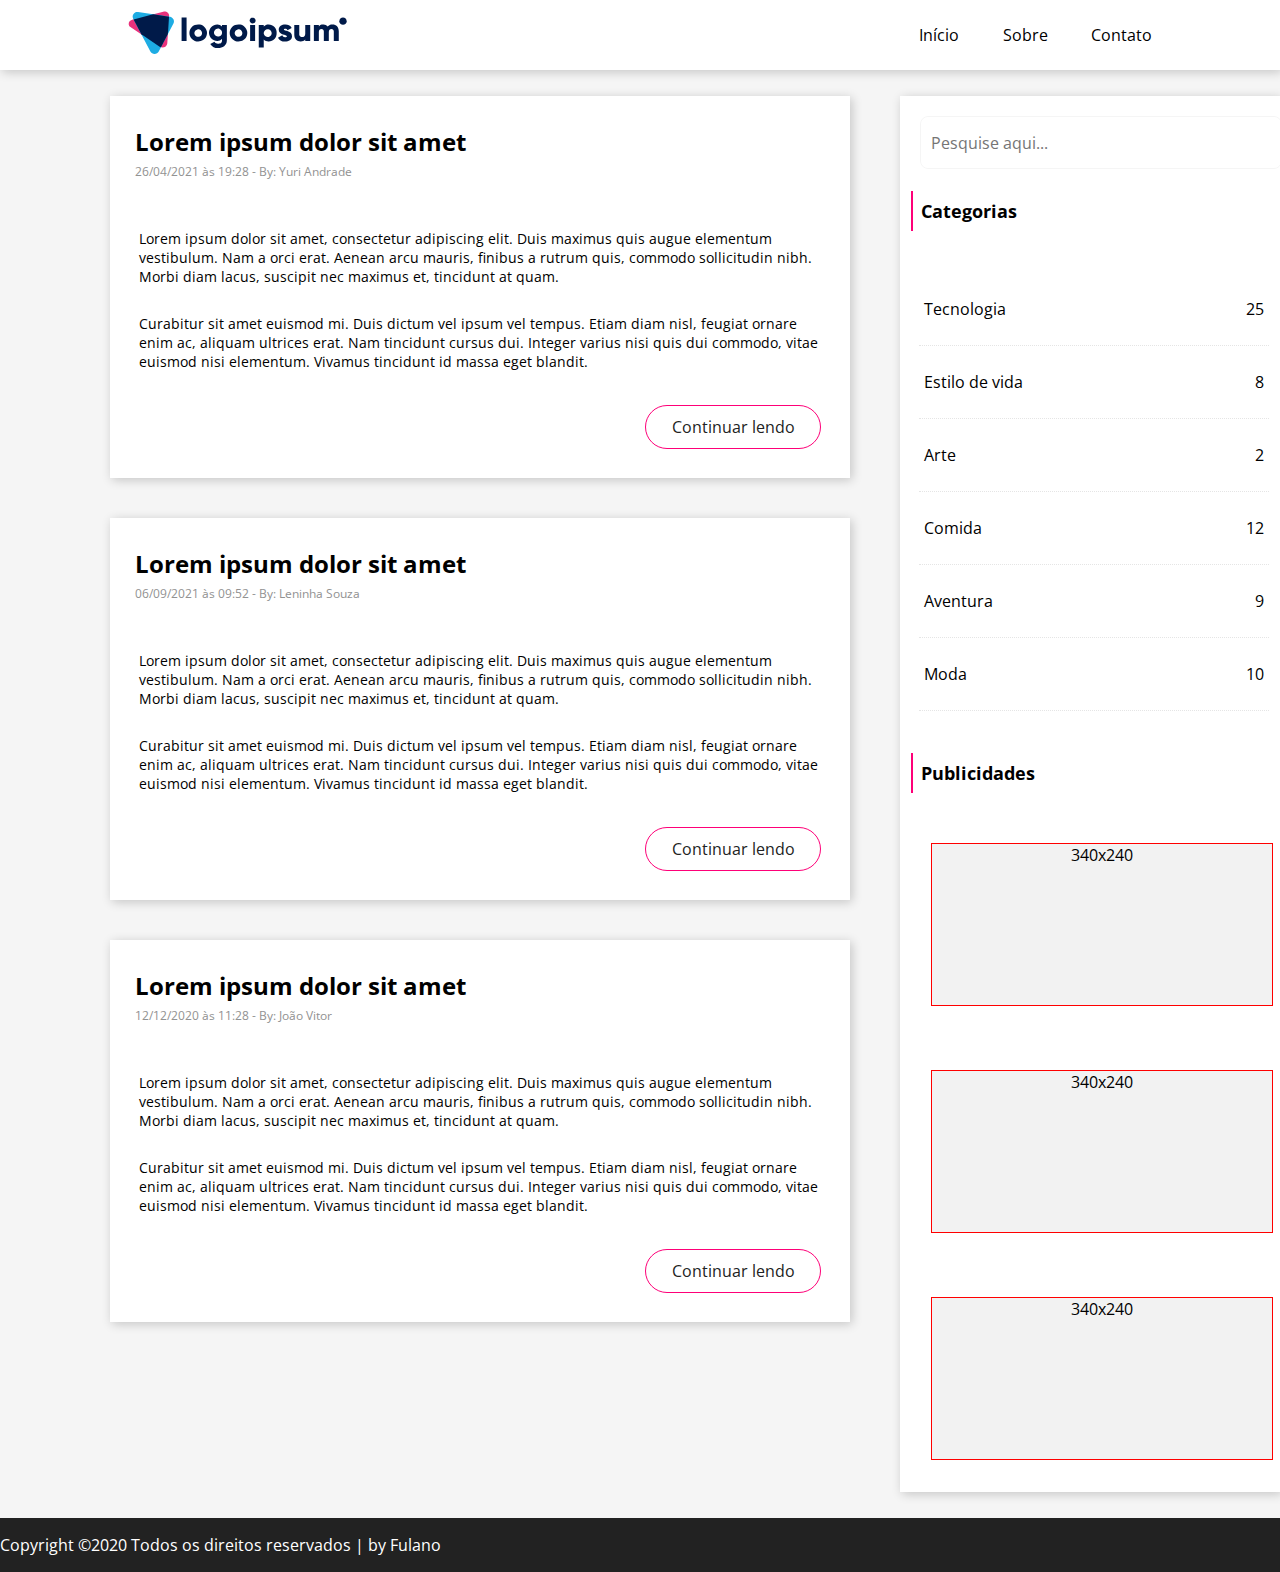
==== index.html @ 37d8cbd1 "layout em construção" ====
<!DOCTYPE html>
<html lang="en">
<head>
    <meta charset="UTF-8">
    <meta http-equiv="X-UA-Compatible" content="IE=edge">
    <meta name="viewport" content="width=device-width, initial-scale=1.0">
    <title>Document</title>
    <link rel="stylesheet" href="style.css">
    <link href="https://fonts.googleapis.com/css2?family=Open+Sans:wght@400;700&display=swap" rel="stylesheet">
</head>
<body>
    
    <div id="principal">
        <header class="corDeFundo">
            <nav>
                <div class="logo">
                    <svg width="219" height="43" viewBox="0 0 219 43" fill="none" xmlns="http://www.w3.org/2000/svg">
                        <path d="M31.6533 35.6563L2.42233 15.9911C-0.539878 13.9983 0.467078 9.84916 4.16087 8.87348L35.2281 0.649847C35.8863 0.418249 36.5915 0.34307 37.2853 0.43055C37.9792 0.51803 38.6417 0.765644 39.2177 1.15285C39.7938 1.54005 40.2669 2.05566 40.5978 2.6569C40.9286 3.25814 41.1076 3.92766 41.1199 4.6099L39.2787 32.4971C39.0604 35.8072 34.6155 37.649 31.6533 35.6563Z" fill="#E9327C"/>
                        <path d="M22.3821 40.511L5.16124 7.66573C4.76759 6.91434 4.59436 6.07151 4.66067 5.23018C4.72697 4.38887 5.03022 3.58174 5.53698 2.89783C6.04375 2.21392 6.73432 1.6798 7.53253 1.35435C8.3308 1.0289 9.20568 0.924786 10.0608 1.05347L41.9753 5.85734C42.7101 5.96795 43.4075 6.24708 44.01 6.67177C44.6127 7.09647 45.1033 7.65456 45.4416 8.30026C45.7799 8.94595 45.9563 9.66072 45.9562 10.3858C45.9561 11.1109 45.7795 11.8256 45.441 12.4712L30.7392 40.5126C30.3444 41.2618 29.7454 41.8904 29.0082 42.3293C28.2709 42.7681 27.4238 43.0001 26.5601 43C25.6964 42.9999 24.8494 42.7675 24.1124 42.3283C23.3753 41.8892 22.7765 41.2604 22.3821 40.511Z" fill="#1DACE3"/>
                        <path d="M41.0418 5.71592L25.1325 3.32114L5.59961 8.4937L13.3961 23.3693L31.6533 35.6563C32.0561 35.9243 32.4991 36.1296 32.9666 36.2649L39.9012 23.0388L41.0418 5.71592Z" fill="#001A49"/>
                        <path d="M121.625 9.55524C121.625 8.97848 121.801 8.4147 122.129 7.93518C122.458 7.45559 122.925 7.08183 123.471 6.86115C124.018 6.64045 124.619 6.58271 125.199 6.69522C125.779 6.80774 126.312 7.08544 126.73 7.49325C127.148 7.90105 127.433 8.42066 127.548 8.98632C127.664 9.55198 127.604 10.1383 127.378 10.6711C127.152 11.2039 126.768 11.6594 126.277 11.9797C125.785 12.3002 125.207 12.4712 124.616 12.4712C123.825 12.4634 123.07 12.1536 122.511 11.6084C121.952 11.0633 121.634 10.3261 121.625 9.55524ZM122.124 13.8966H127.109V30.096H122.124V13.8966Z" fill="#001A49"/>
                        <path d="M148.632 21.9963C148.691 23.0671 148.531 24.1384 148.162 25.1488C147.794 26.1591 147.225 27.0885 146.487 27.8834C145.75 28.6785 144.858 29.3233 143.864 29.7811C142.87 30.2387 141.792 30.5003 140.695 30.5505C139.77 30.5995 138.847 30.4476 137.991 30.1057C137.135 29.7638 136.367 29.2404 135.744 28.5737V36.5764H130.762V13.8967H135.744V15.419C136.368 14.7525 137.135 14.2295 137.991 13.8878C138.847 13.5462 139.77 13.3945 140.695 13.4438C141.792 13.4938 142.869 13.7551 143.863 14.2126C144.858 14.6702 145.75 15.315 146.487 16.1098C147.225 16.9046 147.794 17.8339 148.162 18.8441C148.531 19.8544 148.691 20.9257 148.632 21.9963ZM143.65 21.9963C143.63 21.2379 143.382 20.5019 142.936 19.8805C142.489 19.2591 141.865 18.7799 141.141 18.5029C140.417 18.2258 139.625 18.1632 138.864 18.3229C138.104 18.4826 137.408 18.8575 136.865 19.4007C136.322 19.9439 135.956 20.6313 135.811 21.3768C135.667 22.1223 135.751 22.8927 136.053 23.5918C136.355 24.2909 136.862 24.8875 137.51 25.3069C138.158 25.7264 138.919 25.9501 139.697 25.95C140.231 25.9735 140.765 25.8865 141.262 25.6948C141.759 25.503 142.209 25.2109 142.582 24.8375C142.956 24.4641 143.244 24.0179 143.428 23.5283C143.612 23.0387 143.687 22.5166 143.65 21.9963Z" fill="#001A49"/>
                        <path d="M164.012 25.2333C164.012 28.9598 160.69 30.5473 157.102 30.5473C155.652 30.6752 154.197 30.376 152.924 29.6884C151.651 29.0009 150.619 27.9565 149.96 26.6905L154.278 24.2942C154.454 24.8794 154.83 25.388 155.344 25.7352C155.858 26.0822 156.479 26.2467 157.102 26.2011C158.298 26.2011 158.895 25.8436 158.895 25.1968C158.895 23.4138 150.723 24.3545 150.723 18.7481C150.723 15.2171 153.778 13.4358 157.241 13.4358C158.539 13.396 159.825 13.6966 160.964 14.3062C162.103 14.9157 163.054 15.812 163.718 16.9016L159.466 19.1375C159.28 18.7123 158.97 18.3498 158.574 18.0955C158.178 17.8412 157.714 17.7062 157.241 17.7073C156.377 17.7073 155.846 18.0251 155.846 18.6147C155.841 20.474 164.012 19.2424 164.012 25.2333Z" fill="#001A49"/>
                        <path d="M182.224 13.8966V30.096H177.241V28.5705C176.666 29.2425 175.935 29.772 175.109 30.1155C174.283 30.4592 173.386 30.6071 172.49 30.5473C169.135 30.5473 166.278 28.2145 166.278 23.8397V13.8966H171.262V23.131C171.22 23.5171 171.264 23.9074 171.393 24.2749C171.521 24.6423 171.73 24.9781 172.005 25.2587C172.281 25.5392 172.615 25.758 172.986 25.8996C173.356 26.0412 173.754 26.1024 174.152 26.0787C175.978 26.0787 177.248 25.0427 177.248 22.7416V13.8966H182.224Z" fill="#001A49"/>
                        <path d="M210.784 20.1482V30.096H205.801V20.5709C205.801 18.9516 205.002 17.9139 203.409 17.9139C201.747 17.9139 200.818 19.0485 200.818 20.9602V30.096H195.834V20.5709C195.834 18.9516 195.037 17.9139 193.442 17.9139C191.782 17.9139 190.851 19.0485 190.851 20.9602V30.096H185.869V13.8967H190.86V15.3809C191.376 14.72 192.054 14.1959 192.831 13.8564C193.609 13.5169 194.461 13.3728 195.311 13.4374C196.164 13.3967 197.013 13.5722 197.776 13.9468C198.539 14.3214 199.189 14.8823 199.663 15.5748C200.215 14.8502 200.947 14.274 201.789 13.9003C202.632 13.5264 203.558 13.3672 204.481 13.4374C208.293 13.4438 210.784 16.0992 210.784 20.1482Z" fill="#001A49"/>
                        <path d="M215.005 13.7965C217.048 13.7965 218.704 12.1815 218.704 10.1893C218.704 8.197 217.048 6.582 215.005 6.582C212.962 6.582 211.306 8.197 211.306 10.1893C211.306 12.1815 212.962 13.7965 215.005 13.7965Z" fill="#001A49"/>
                        <path d="M53.5961 6.44531H58.5803V30.096H53.5961V6.44531ZM61.4024 21.9963C61.3969 20.2979 61.9083 18.6363 62.8717 17.2215C63.8352 15.8068 65.2074 14.7027 66.8146 14.0491C68.422 13.3955 70.1919 13.2217 71.9006 13.5497C73.6092 13.8778 75.1793 14.6929 76.4128 15.8919C77.6463 17.091 78.4866 18.6199 78.8288 20.2853C79.1702 21.9505 78.9974 23.6773 78.3327 25.2469C77.6673 26.8165 76.5394 28.1583 75.0918 29.1024C73.6449 30.0465 71.9425 30.5505 70.201 30.5505C69.0445 30.5625 67.897 30.3498 66.8258 29.9245C65.7545 29.4992 64.7808 28.8699 63.9617 28.0736C63.1426 27.2772 62.4943 26.3296 62.0549 25.2862C61.6155 24.2427 61.3937 23.1243 61.4024 21.9963ZM74.0269 21.9963C74.0073 21.2637 73.7666 20.553 73.3349 19.953C72.9032 19.3531 72.3001 18.8907 71.6004 18.6234C70.9007 18.3562 70.136 18.2961 69.4014 18.4506C68.6669 18.6051 67.9954 18.9675 67.4709 19.4923C66.9465 20.0171 66.5924 20.6811 66.4528 21.4012C66.3133 22.1213 66.3945 22.8655 66.6863 23.5408C66.9782 24.2161 67.4678 24.7924 68.0938 25.1978C68.7198 25.6031 69.4545 25.8194 70.2059 25.8197C70.7202 25.834 71.2324 25.7442 71.7095 25.5559C72.1867 25.3676 72.6191 25.085 72.9781 24.7257C73.3377 24.3665 73.6176 23.9385 73.7988 23.4688C73.9807 22.999 74.0605 22.4977 74.0332 21.9963H74.0269ZM98.8732 13.8919V29.2824C98.8732 34.7251 94.5212 37.0245 90.1041 37.0245C88.5488 37.139 86.992 36.8337 85.6031 36.1422C84.2142 35.4507 83.0472 34.3996 82.2306 33.1042L86.4819 30.7062C86.8247 31.3823 87.3712 31.9401 88.0485 32.305C88.7251 32.67 89.5003 32.8245 90.27 32.7482C90.7611 32.8137 91.2614 32.7707 91.733 32.6224C92.2046 32.4742 92.6363 32.2246 92.9959 31.8919C93.3556 31.5593 93.634 31.1521 93.811 30.7005C93.9881 30.2488 94.0587 29.7642 94.0174 29.2824V27.7918C93.4339 28.4879 92.6909 29.041 91.8484 29.4066C91.006 29.7722 90.088 29.9404 89.1666 29.8974C86.9745 29.8309 84.8943 28.9348 83.3676 27.3988C81.8409 25.8628 80.9873 23.8074 80.9873 21.6682C80.9873 19.5289 81.8409 17.4736 83.3676 15.9375C84.8943 14.4015 86.9745 13.5054 89.1666 13.439C90.088 13.396 91.006 13.5641 91.8484 13.9297C92.6909 14.2954 93.4339 14.8484 94.0174 15.5446V13.8919H98.8732ZM94.0237 21.6674C94.0566 20.885 93.8488 20.1108 93.4269 19.4445C93.005 18.7783 92.3886 18.2503 91.6567 17.9285C90.9249 17.6067 90.1111 17.5058 89.3198 17.6387C88.5285 17.7718 87.7959 18.1325 87.2166 18.6746C86.6372 19.2168 86.237 19.9156 86.0684 20.6811C85.8998 21.4467 85.969 22.244 86.2685 22.9706C86.5679 23.6972 87.0836 24.3198 87.7483 24.7584C88.4137 25.197 89.1981 25.4316 90.0013 25.4319C90.5246 25.4679 91.0501 25.3965 91.5434 25.2224C92.0374 25.0484 92.4879 24.7756 92.8665 24.4214C93.2457 24.0672 93.5445 23.6397 93.7439 23.1662C93.9433 22.6927 94.0384 22.1838 94.0237 21.6721V21.6674ZM101.695 21.9852C101.689 20.2869 102.201 18.6251 103.164 17.2104C104.128 15.7957 105.5 14.6916 107.108 14.038C108.715 13.3844 110.484 13.2106 112.193 13.5386C113.902 13.8667 115.472 14.6818 116.705 15.8808C117.939 17.0798 118.78 18.6088 119.121 20.2741C119.463 21.9394 119.291 23.6662 118.625 25.2358C117.96 26.8054 116.833 28.1472 115.385 29.0912C113.937 30.0354 112.235 30.5394 110.494 30.5394C109.338 30.5514 108.192 30.3389 107.121 29.9143C106.051 29.4898 105.077 28.8615 104.259 28.0664C103.439 27.2712 102.791 26.3249 102.351 25.2828C101.911 24.2406 101.688 23.1234 101.695 21.9963V21.9852ZM114.319 21.9852C114.3 21.2521 114.06 20.5409 113.628 19.9404C113.196 19.34 112.593 18.8771 111.893 18.6095C111.193 18.3419 110.428 18.2817 109.692 18.4363C108.958 18.5908 108.285 18.9534 107.761 19.4785C107.236 20.0036 106.882 20.668 106.743 21.3886C106.603 22.1091 106.684 22.8538 106.976 23.5295C107.269 24.2051 107.758 24.7817 108.385 25.187C109.012 25.5925 109.747 25.8087 110.498 25.8086C111.012 25.8219 111.522 25.7317 111.998 25.5437C112.473 25.3556 112.904 25.0739 113.262 24.716C113.621 24.3581 113.9 23.9318 114.082 23.4638C114.264 22.9958 114.345 22.4962 114.319 21.9963V21.9852Z" fill="#001A49"/>
                        </svg>
                        
                </div>
    
                <div class="navegacao">
                    <ul>
                        <li>
                            <a href="">Início</a>
                        </li>
                        <li>
                            <a href="">Sobre</a>
                        </li>
                        <li>
                            <a href="">Contato</a>
                        </li>
                    </ul>
                </div>
            </nav>
        </header>

        <main>

            <div class="wrapper">

                <div class="conteudo-principal">
                    <section class="um corDeFundo">
                        <div class="titulo">
                            <h3>Lorem ipsum dolor sit amet</h3>
                            <span>26/04/2021 às 19:28 - By: Yuri Andrade</span>
                        </div>
                        <img src="./assets/pessoa.png" alt="">
                        <div class="paragrafo">
                            <p>
                                Lorem ipsum dolor sit amet, consectetur adipiscing elit. Duis maximus quis augue elementum vestibulum. Nam a orci erat. Aenean arcu mauris, finibus a rutrum quis, commodo sollicitudin nibh. Morbi diam lacus, suscipit nec maximus et, tincidunt at quam. 
                            </p>    
                            <p>
                                Curabitur sit amet euismod mi. Duis dictum vel ipsum vel tempus. Etiam diam nisl, feugiat ornare enim ac, aliquam ultrices erat. Nam tincidunt cursus dui. Integer varius nisi quis dui commodo, vitae euismod nisi elementum. Vivamus tincidunt id massa eget blandit.
                            </p>
                        </div>
                        
                        <div class="button">
                            <button type="button"><a href="leiaMais.html">Continuar lendo</a></button>                     
                       </div>
                    </section>
        
                    <section class="dois corDeFundo">
                        <div class="titulo">
                            <h3>Lorem ipsum dolor sit amet</h3>
                            <span>06/09/2021 às 09:52 - By: Leninha Souza</span>
                        </div>
                        <img src="./assets/computador.png" alt="">
                        <div class="paragrafo">
                            <p>
                                Lorem ipsum dolor sit amet, consectetur adipiscing elit. Duis maximus quis augue elementum vestibulum. Nam a orci erat. Aenean arcu mauris, finibus a rutrum quis, commodo sollicitudin nibh. Morbi diam lacus, suscipit nec maximus et, tincidunt at quam. 
                            </p>    
                            <p>
                                Curabitur sit amet euismod mi. Duis dictum vel ipsum vel tempus. Etiam diam nisl, feugiat ornare enim ac, aliquam ultrices erat. Nam tincidunt cursus dui. Integer varius nisi quis dui commodo, vitae euismod nisi elementum. Vivamus tincidunt id massa eget blandit.
                            </p>
                        </div>
                        <div class="button">
                            <button type="button"><a href="leiaMais.html">Continuar lendo</a></button>
                        </div>
                    </section>
        
                    <section class="tres corDeFundo">
                        <div class="titulo">
                            <h3>Lorem ipsum dolor sit amet</h3>
                            <span>12/12/2020 às 11:28 - By: João Vitor</span>
                        </div>
                        <img src="./assets/pintura.png" alt="">
                        <div class="paragrafo">
                            <p>
                                Lorem ipsum dolor sit amet, consectetur adipiscing elit. Duis maximus quis augue elementum vestibulum. Nam a orci erat. Aenean arcu mauris, finibus a rutrum quis, commodo sollicitudin nibh. Morbi diam lacus, suscipit nec maximus et, tincidunt at quam. 
                            </p>    
                            <p>
                                Curabitur sit amet euismod mi. Duis dictum vel ipsum vel tempus. Etiam diam nisl, feugiat ornare enim ac, aliquam ultrices erat. Nam tincidunt cursus dui. Integer varius nisi quis dui commodo, vitae euismod nisi elementum. Vivamus tincidunt id massa eget blandit.
                            </p>
                        </div>
                        <div class="button">
                            <button type="button"><a href="leiaMais.html">Continuar lendo</a></button>                   
                        </div>
                    </section>
                </div>

    
                <aside class="lateral corDeFundo">
                    <input type="text" placeholder="Pesquise aqui...">
                        
                        <div class="categoria">
                            <h3 class="borda-left">Categorias</h3>

                            <ul>
                                <li>
                                    Tecnologia
                                    <span>25</span>
                                </li>
                                <li>
                                    Estilo de vida
                                    <span>8</span>
                                </li>
                                <li>
                                    Arte
                                    <span>2</span>
                                </li>
                                <li>
                                    Comida
                                    <span>12</span>
                                </li>
                                <li>
                                    Aventura
                                    <span>9</span>
                                </li>
                                <li>
                                    Moda
                                    <span>10</span>
                                </li>
                            </ul>
                        </div>
        
                        <div class="anuncio">
                            <h3 class="borda-left">Publicidades</h3>
                            
                            <div class="publicidades">
                                340x240
                            </div>

                            <div class="publicidades">
                                340x240
                            </div>

                            <div class="publicidades">
                                340x240
                            </div>
                        </div>
                </aside>
                
            </div>

        </main>


        <footer>
            <p>Copyright ©2020 Todos os direitos reservados | by Fulano</p>
        </footer>
    </div>

</body>
</html>
---- style.css ----
body {
    padding: 0;
    margin: 0;
    border: 0;
    box-sizing: border-box;
    font-family: 'Open Sans', sans-serif;
}

#principal {
    min-height: 100vh;
    background-color: #F5F5F5;
}

.corDeFundo {
    background-color: #FFFFFF;
    box-shadow: 2px 2px 10px rgba(0, 0, 0, 0.2);
}

/* BArra de navegação */

header {
    min-width: 100vw;
    display: flex;
    justify-content: center;
    background-color: #FFFFFF;
}

nav {
    display: flex;
    flex-direction: row;
    align-items: center;
    justify-content: space-between;
    min-height: 70px;
    width: 80vw;
}

.navegacao ul {
    display: flex;
    list-style: none;
    width: 233px;
    justify-content: space-between;

}

.navegacao ul li a {
    all: unset;
    color: black;
    cursor: pointer;
}

/* FIM BARRA DE NAVEGAÇÃO */


/* INICIO CONTEUDO PRINCIPAL */
main {
    width: 1160px;
    margin: 26px 110px;
}

.wrapper {
    display: flex;
}

.conteudo-principal {
    margin-right: 50px;
    margin-bottom: 40px;
}

section {
    width: 730px;
    padding: 5px;
    margin-bottom: 40px;
    display: flex;
    flex-direction: column;
}

section .titulo {
    display: flex;
    flex-direction: column;
    width: max-content;
    margin-left: 20px;
}

section h3 {
    font-size: 24px;
    line-height: 32,68px;
    margin-bottom: 5px;
}

section span {
    color: #929292;
    font-size: 12px;
    margin-bottom: 15px;

}

section img {
    width: 735px;
}

section .paragrafo {
    display: flex;
    flex-direction: column;
    margin: 20px 24px;
    font-size: 14px;
}

.button {
    display: flex;
    justify-content: flex-end;
}

button {
    all: unset;
    border: 1px solid #FE0078;
    border-radius: 50px;
    width: 154px;
    padding: 10px;
    text-align: center;
    cursor: pointer;
    margin-bottom: 24px;
    margin-right: 24px;
}

button a {
    text-decoration: none;
    color: #222
}


/* FIM CONTEUDO PRINCIPAL*/

/* Barra lateral*/
aside {
    width: 380px;
    height: 1396px;
    display: flex;
    flex-direction: column;
    align-items: flex-start;
}

aside input {
    all: unset;
    width: 340px;
    height: 52px;
    border: 1px solid rgba(0, 0, 0, 0.04);
    border-radius: 8px;
    margin: 20px 20px 4px 20px;
    padding: 10px;
}

.categoria {
    display: flex;
    flex-direction: column;
    width: 360px;
    margin: 0 10px 0 11px;
    
}

.borda-left {
    border-left: 2px solid #FE0078;
    padding: 8px;
}

.categoria h3, .anuncio h3 {
    font-size: 18px;
    
}

.categoria ul {
    padding: 8px;
    display: flex;
    flex-direction: column;
}

.categoria ul li {
    display: flex;
    justify-content: space-between;
    width: 340px;
    padding: 25px 5px;
    list-style: none;
    border-bottom: 1px dotted rgba(0, 0, 0, 0.1);
}

.anuncio {
    height: 757px;
    margin: 0 10px 0 11px;
    display: flex;
    flex-direction: column;
}

.publicidades {
    background-color: #f2f2f2;
    margin: 32px 20px;
    width: 340px;
    height: 240px;
    text-align: center;
    border: 1px solid red;
}



footer {
    min-width: 100vw;
    background-color: #222222;
    color: white;
    display: flex;
    flex-grow: 1;
}
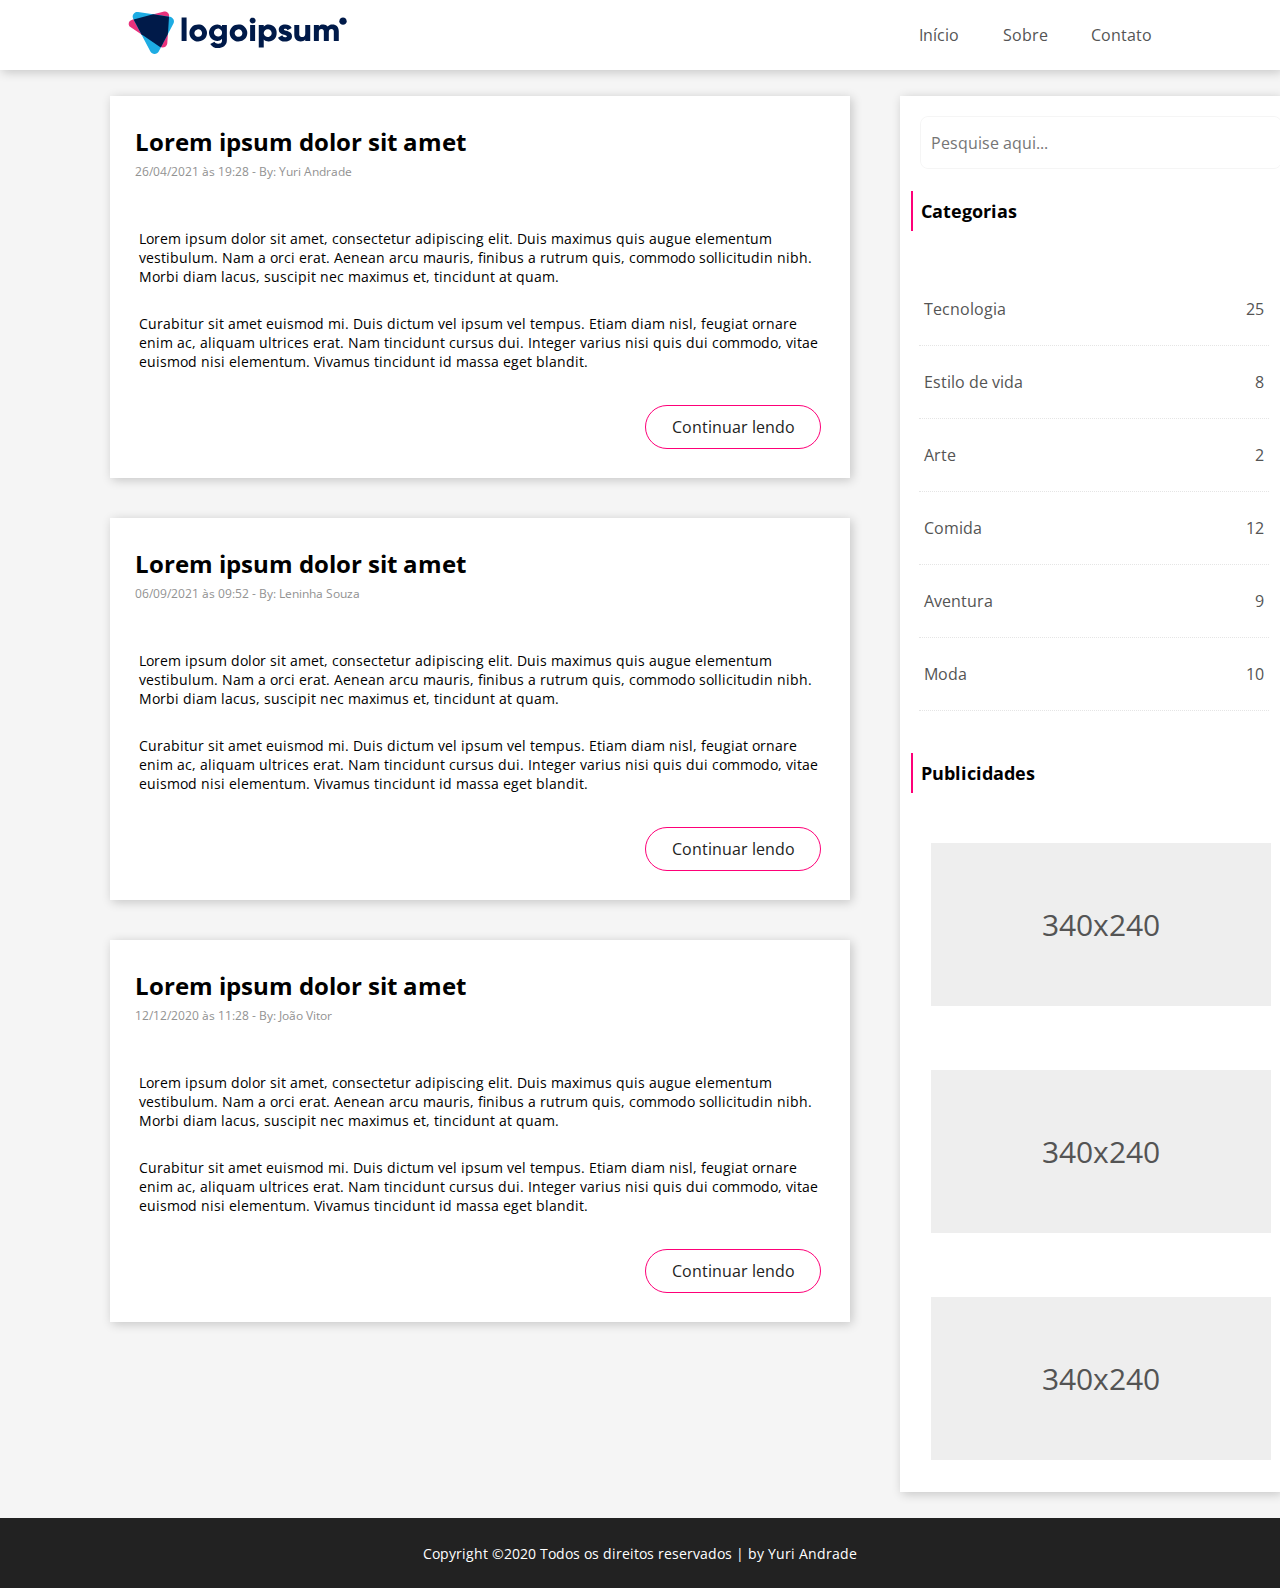
==== commit bcd34db3: "estados configurados (hover, focus)" ====
--- a/index.html
+++ b/index.html
@@ -66,7 +66,7 @@
                         </div>
                         
                         <div class="button">
-                            <button type="button"><a href="leiaMais.html">Continuar lendo</a></button>                     
+                            <button type="button"><a href="leiaMais.html">Continuar lendo</a></button>                
                        </div>
                     </section>
         
@@ -118,29 +118,42 @@
 
                             <ul>
                                 <li>
-                                    Tecnologia
+                                    <a href="#">
+                                        Tecnologia
                                     <span>25</span>
+                                    </a>
                                 </li>
                                 <li>
-                                    Estilo de vida
+                                    <a href="#">
+                                        Estilo de vida
                                     <span>8</span>
+                                    </a>
+                                    
                                 </li>
                                 <li>
-                                    Arte
-                                    <span>2</span>
+                                    <a href="#">
+                                        Arte
+                                        <span>2</span>
+                                    </a>
                                 </li>
                                 <li>
-                                    Comida
-                                    <span>12</span>
-                                </li>
+                                    <a href="#">
+                                        Comida
+                                        <span>12</span>
+                                    </a>
+                                   </li>
                                 <li>
-                                    Aventura
+                                    <a href="#">
+                                        Aventura
                                     <span>9</span>
-                                </li>
+                                    </a>
+                                    </li>
                                 <li>
-                                    Moda
-                                    <span>10</span>
-                                </li>
+                                    <a href="#">
+                                        Moda
+                                        <span>10</span>
+                                    </a>
+                                   </li>
                             </ul>
                         </div>
         
@@ -167,7 +180,7 @@
 
 
         <footer>
-            <p>Copyright ©2020 Todos os direitos reservados | by Fulano</p>
+            <p>Copyright ©2020 Todos os direitos reservados | by Yuri Andrade</p>
         </footer>
     </div>
 
--- a/style.css
+++ b/style.css
@@ -39,12 +39,11 @@
     list-style: none;
     width: 233px;
     justify-content: space-between;
-
 }
 
 .navegacao ul li a {
     all: unset;
-    color: black;
+    color: #545454;
     cursor: pointer;
 }
 
@@ -127,6 +126,14 @@
     color: #222
 }
 
+button:hover{
+    background-color: #FE0078;
+}
+
+button a:hover {
+    color: white;
+}
+
 
 /* FIM CONTEUDO PRINCIPAL*/
 
@@ -149,6 +156,10 @@
     padding: 10px;
 }
 
+input:hover, input:focus {
+    border-color: #FE0078;
+}
+
 .categoria {
     display: flex;
     flex-direction: column;
@@ -157,6 +168,10 @@
     
 }
 
+.categoria ul li {
+    color: #545454;
+}
+
 .borda-left {
     border-left: 2px solid #FE0078;
     padding: 8px;
@@ -174,14 +189,24 @@
 }
 
 .categoria ul li {
-    display: flex;
-    justify-content: space-between;
     width: 340px;
     padding: 25px 5px;
     list-style: none;
     border-bottom: 1px dotted rgba(0, 0, 0, 0.1);
 }
 
+.categoria ul li a {
+    display: flex;
+    justify-content: space-between;
+    text-decoration: none;
+    color: #545454;
+}
+
+.categoria ul li a:hover {
+    color: #FE0078;
+    border-color: #FE0078;
+}
+
 .anuncio {
     height: 757px;
     margin: 0 10px 0 11px;
@@ -190,21 +215,28 @@
 }
 
 .publicidades {
-    background-color: #f2f2f2;
+    background-color: #EEEEEE;
     margin: 32px 20px;
     width: 340px;
     height: 240px;
-    text-align: center;
-    border: 1px solid red;
-}
-
-
-
+    display: flex;
+    justify-content: center;
+    align-items: center;
+    color: #545454;
+    font-size: 30px;
+}
+
+
+/* Rodapé */
 footer {
     min-width: 100vw;
+    height: 70px;
     background-color: #222222;
     color: white;
     display: flex;
     flex-grow: 1;
-}
-
+
+    font-size: 14px;
+    justify-content: center;
+    align-items: center;
+}
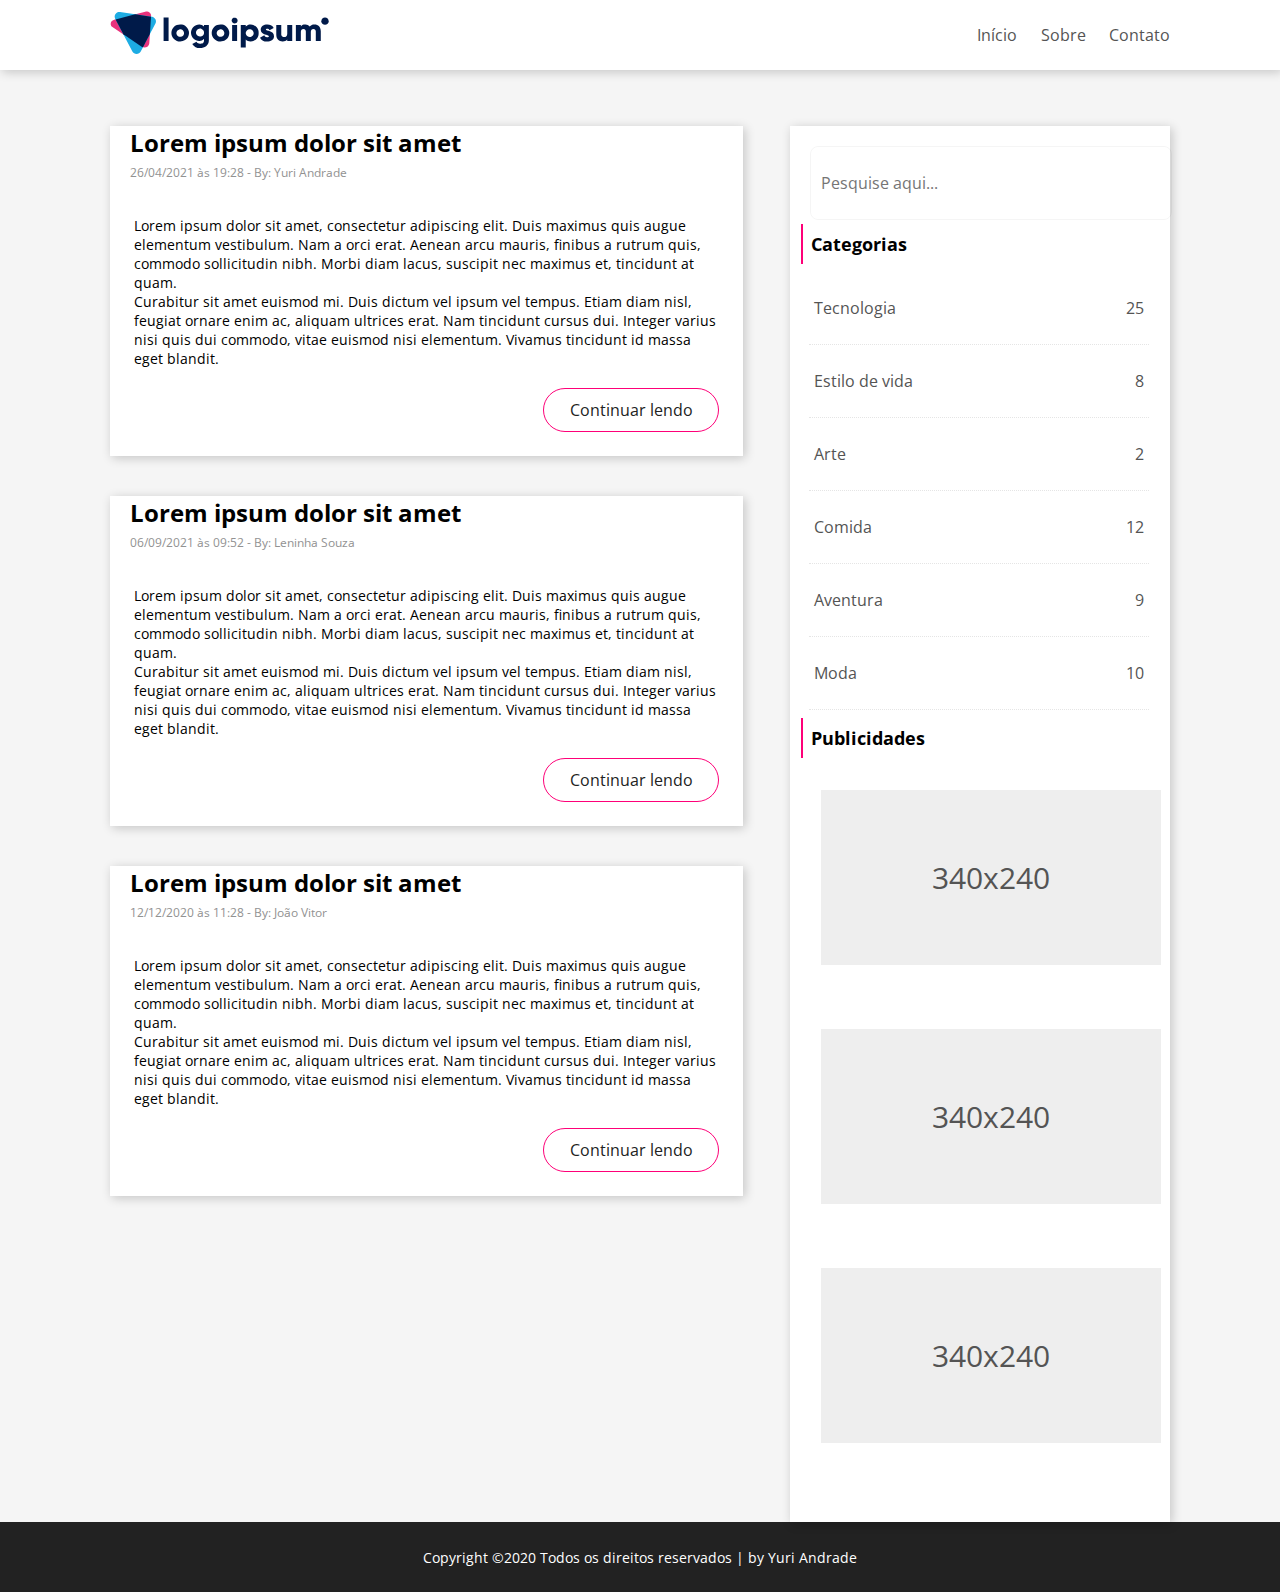
==== commit 9d32aad9: "test" ====
--- a/index.html
+++ b/index.html
@@ -32,13 +32,13 @@
                 <div class="navegacao">
                     <ul>
                         <li>
-                            <a href="">Início</a>
+                            <a href="index.html">Início</a>
                         </li>
                         <li>
-                            <a href="">Sobre</a>
+                            <a href="leiaMais.html">Sobre</a>
                         </li>
                         <li>
-                            <a href="">Contato</a>
+                            <a href="contato.html">Contato</a>
                         </li>
                     </ul>
                 </div>
--- a/style.css
+++ b/style.css
@@ -1,9 +1,10 @@
+* {
+    margin: 0;
+    box-sizing: border-box;
+}
+
 body {
-    padding: 0;
-    margin: 0;
-    border: 0;
-    box-sizing: border-box;
-    font-family: 'Open Sans', sans-serif;
+   font-family: 'Open Sans', sans-serif;
 }
 
 #principal {
@@ -19,7 +20,6 @@
 /* BArra de navegação */
 
 header {
-    min-width: 100vw;
     display: flex;
     justify-content: center;
     background-color: #FFFFFF;
@@ -31,7 +31,7 @@
     align-items: center;
     justify-content: space-between;
     min-height: 70px;
-    width: 80vw;
+    width: 1060px;
 }
 
 .navegacao ul {
@@ -52,22 +52,21 @@
 
 /* INICIO CONTEUDO PRINCIPAL */
 main {
-    width: 1160px;
-    margin: 26px 110px;
+    display: flex;
+    margin-top: 56px;
+    justify-content: center;
 }
 
 .wrapper {
+    max-width: 1060px;
     display: flex;
 }
 
 .conteudo-principal {
-    margin-right: 50px;
-    margin-bottom: 40px;
+    margin-right: 47px;
 }
 
 section {
-    width: 730px;
-    padding: 5px;
     margin-bottom: 40px;
     display: flex;
     flex-direction: column;
@@ -93,10 +92,6 @@
 
 }
 
-section img {
-    width: 735px;
-}
-
 section .paragrafo {
     display: flex;
     flex-direction: column;
@@ -104,6 +99,9 @@
     font-size: 14px;
 }
 
+.paragrafo ul li {
+    line-height: 30px;
+}
 .button {
     display: flex;
     justify-content: flex-end;
@@ -240,3 +238,89 @@
     justify-content: center;
     align-items: center;
 }
+
+
+/* leia mais */
+
+
+.formulario {
+    margin-top: 86px;
+}
+
+.formulario h3 {
+    font-size: 24px;
+    margin-bottom: 24px;
+}
+
+.formulario input:focus {
+    border-color: #FE0078   ;
+}
+
+label {
+    display: block;
+    width: 100%;
+}
+
+.input-flex label:first-child {
+    margin-right: 24px;
+}
+
+label span {
+    font-size: 14px;
+}
+
+label span, textarea {
+    display: block;
+}
+
+textarea {
+    border: 1px solid rgba(0, 0, 0, 0.1);
+}
+
+.input-flex {
+    display: flex;
+    margin-bottom: 24px;
+}
+
+
+.input-flex input {
+    width: 100%;
+    padding: 12px;
+    border: 1px solid #EEEEEE;
+}
+
+textarea {
+    width: 100%;
+}
+
+.input input:focus {
+    outline-color: #FE0078;
+}
+
+.input textarea:focus {
+    outline-color: #FE0078;
+}
+
+.button2 {
+    all: unset;
+    background-color: #FE0078;
+    border: 1px solid #FE0078;
+    border-radius: 50px;
+    padding: 10px;
+    text-align: center; 
+    cursor: pointer;
+    
+    margin-left: 650px;
+}
+
+.button2 button {
+    width: 50px;
+    display: inline-block;
+    margin-top: 44px;
+    color: white;
+    font-weight: bold;
+}
+
+
+
+
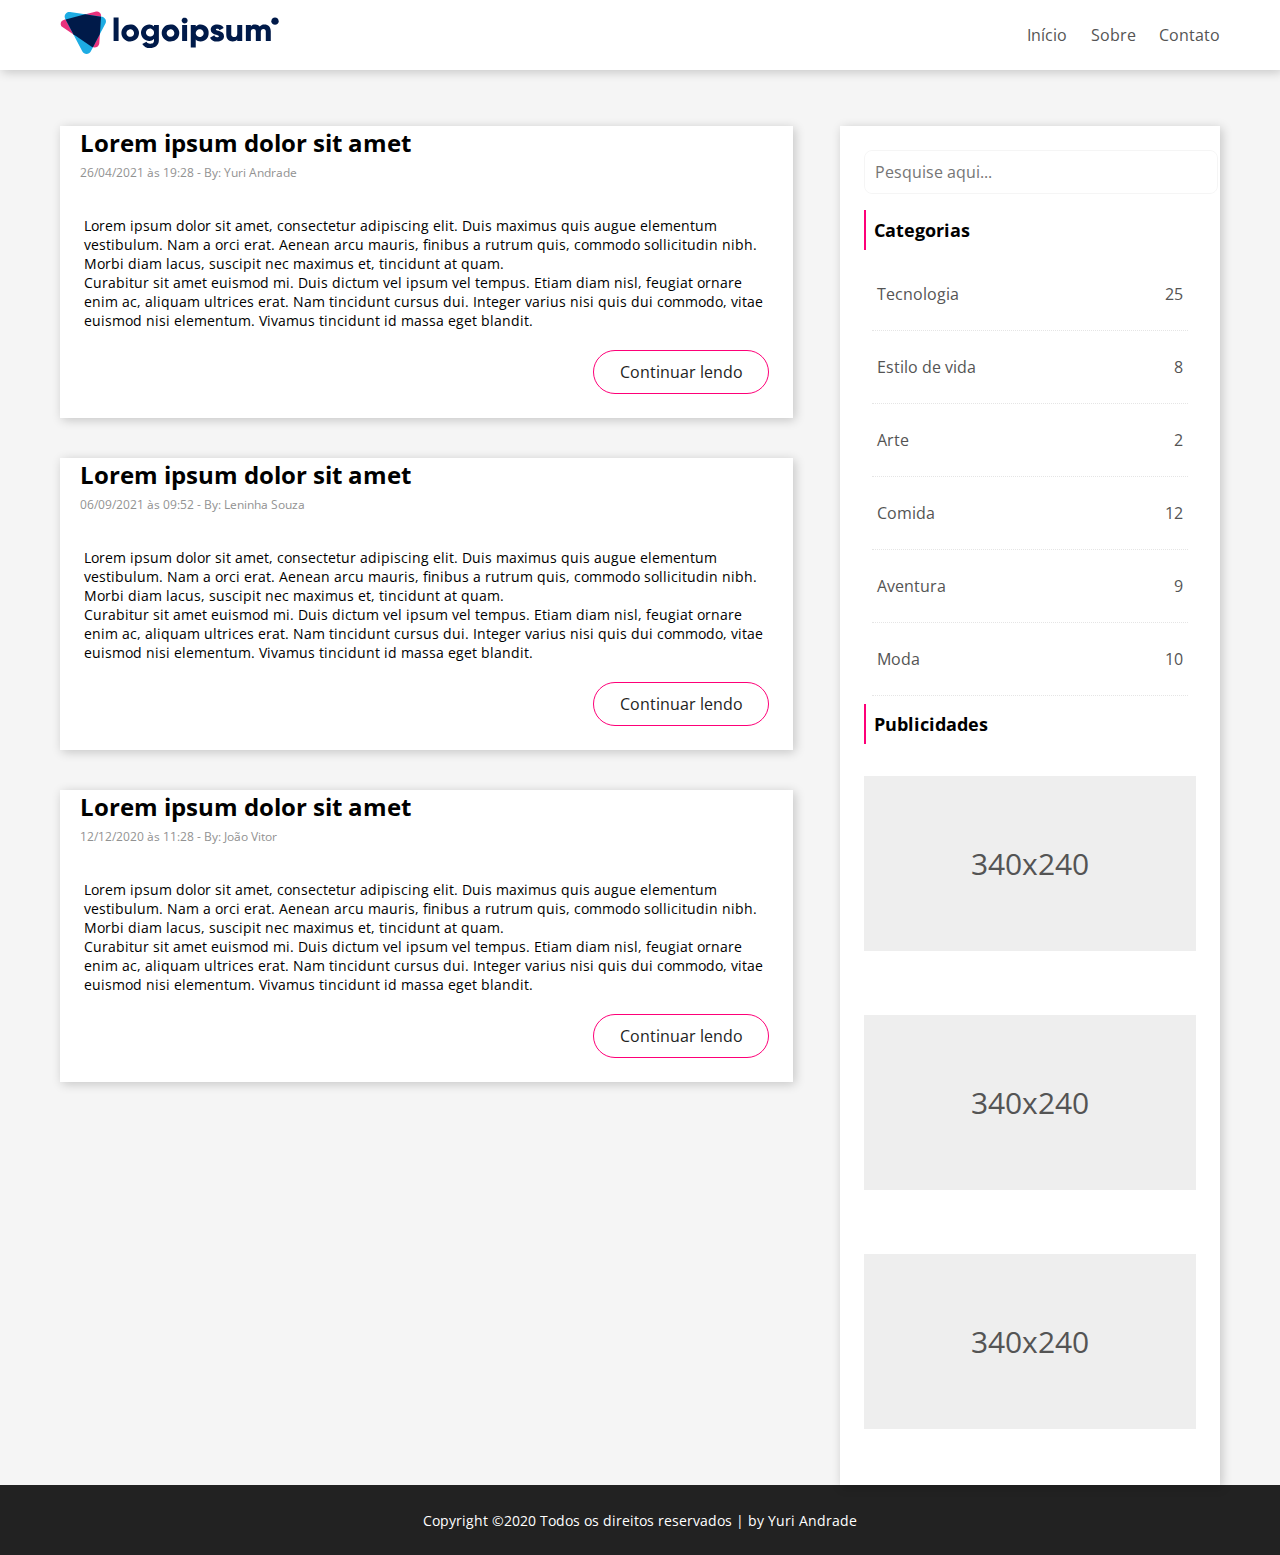
==== commit 83643fcc: "finalizado" ====
--- a/index.html
+++ b/index.html
@@ -78,7 +78,7 @@
                         <img src="./assets/computador.png" alt="">
                         <div class="paragrafo">
                             <p>
-                                Lorem ipsum dolor sit amet, consectetur adipiscing elit. Duis maximus quis augue elementum vestibulum. Nam a orci erat. Aenean arcu mauris, finibus a rutrum quis, commodo sollicitudin nibh. Morbi diam lacus, suscipit nec maximus et, tincidunt at quam. 
+                                 Lorem ipsum dolor sit amet, consectetur adipiscing elit. Duis maximus quis augue elementum vestibulum. Nam a orci erat. Aenean arcu mauris, finibus a rutrum quis, commodo sollicitudin nibh. Morbi diam lacus, suscipit nec maximus et, tincidunt at quam. 
                             </p>    
                             <p>
                                 Curabitur sit amet euismod mi. Duis dictum vel ipsum vel tempus. Etiam diam nisl, feugiat ornare enim ac, aliquam ultrices erat. Nam tincidunt cursus dui. Integer varius nisi quis dui commodo, vitae euismod nisi elementum. Vivamus tincidunt id massa eget blandit.
--- a/style.css
+++ b/style.css
@@ -31,7 +31,7 @@
     align-items: center;
     justify-content: space-between;
     min-height: 70px;
-    width: 1060px;
+    width: 1160px;
 }
 
 .navegacao ul {
@@ -58,8 +58,9 @@
 }
 
 .wrapper {
-    max-width: 1060px;
-    display: flex;
+    max-width: 1160px;
+    display: flex;
+    align-items: flex-start;
 }
 
 .conteudo-principal {
@@ -137,20 +138,20 @@
 
 /* Barra lateral*/
 aside {
-    width: 380px;
-    height: 1396px;
+    max-width: 380px;
+    width: 100%;
     display: flex;
     flex-direction: column;
     align-items: flex-start;
+    padding: 24px;
 }
 
 aside input {
     all: unset;
-    width: 340px;
-    height: 52px;
+    width: 100%;
     border: 1px solid rgba(0, 0, 0, 0.04);
     border-radius: 8px;
-    margin: 20px 20px 4px 20px;
+    margin-bottom: 16px;
     padding: 10px;
 }
 
@@ -161,14 +162,11 @@
 .categoria {
     display: flex;
     flex-direction: column;
-    width: 360px;
-    margin: 0 10px 0 11px;
+    width: 100%;
+    /* margin: 0 10px 0 11px; */
     
 }
 
-.categoria ul li {
-    color: #545454;
-}
 
 .borda-left {
     border-left: 2px solid #FE0078;
@@ -187,10 +185,12 @@
 }
 
 .categoria ul li {
-    width: 340px;
+    width: 100%;
     padding: 25px 5px;
     list-style: none;
     border-bottom: 1px dotted rgba(0, 0, 0, 0.1);
+    cursor: pointer;
+    color: #545454;
 }
 
 .categoria ul li a {
@@ -200,22 +200,25 @@
     color: #545454;
 }
 
+.categoria ul li:hover {
+    border-color: #FE0078;
+}
+
 .categoria ul li a:hover {
     color: #FE0078;
-    border-color: #FE0078;
 }
 
 .anuncio {
+    width: 100%;
     height: 757px;
-    margin: 0 10px 0 11px;
     display: flex;
     flex-direction: column;
 }
 
 .publicidades {
     background-color: #EEEEEE;
-    margin: 32px 20px;
-    width: 340px;
+    margin: 32px 0;
+    width: 100%;
     height: 240px;
     display: flex;
     justify-content: center;
@@ -302,25 +305,93 @@
 }
 
 .button2 {
+    width: 100%;
+    display: flex;
+    margin-bottom: 20px;
+}
+
+.button2 button {
     all: unset;
     background-color: #FE0078;
     border: 1px solid #FE0078;
     border-radius: 50px;
-    padding: 10px;
-    text-align: center; 
     cursor: pointer;
     
-    margin-left: 650px;
-}
-
-.button2 button {
-    width: 50px;
-    display: inline-block;
+    margin-left: auto;
+
+    padding: 12px 24px;
     margin-top: 44px;
     color: white;
     font-weight: bold;
 }
 
 
-
-
+/* PAGINA CONTATO */
+
+.form-contato {
+    margin-top: 86px;
+}
+
+.form-contato h3 {
+    font-size: 16px;
+    margin-bottom: 24px;
+}
+
+.input input {
+    width: 100%;
+    padding: 12px;
+    border: 1px solid #EEEEEE;
+    margin-bottom: 16px;
+}
+
+.corDeFundo2 {
+    background-color: #FFFFFF;
+    padding: 24px;
+    box-shadow: 2px 2px 10px rgba(0, 0, 0, 0.3);
+    height: min-content;
+}
+
+.contato {
+    display: flex;
+    flex-direction: column;
+    margin-bottom: 25px;
+}
+
+.contato h3 {
+    font-size: 24px;
+    margin-bottom: 24px;
+}
+
+.informacao-contato {
+    display: flex;
+    flex-direction: column;
+}
+
+.informacao-contato h4 {
+    margin-bottom: 26px;
+    text-transform: uppercase;
+}
+
+.info {
+    display: flex;
+    flex-direction: column;
+    margin-bottom: 26px;
+}
+
+.detalhes {
+    display: flex;
+    align-items: center;
+    margin-bottom: 10px;
+}
+
+.detalhes img {
+    margin-right: 8px;
+}
+
+.detalhes span {
+    font-weight: bold;
+}
+
+.maisDetalhes {
+    margin-left: 1px;
+}